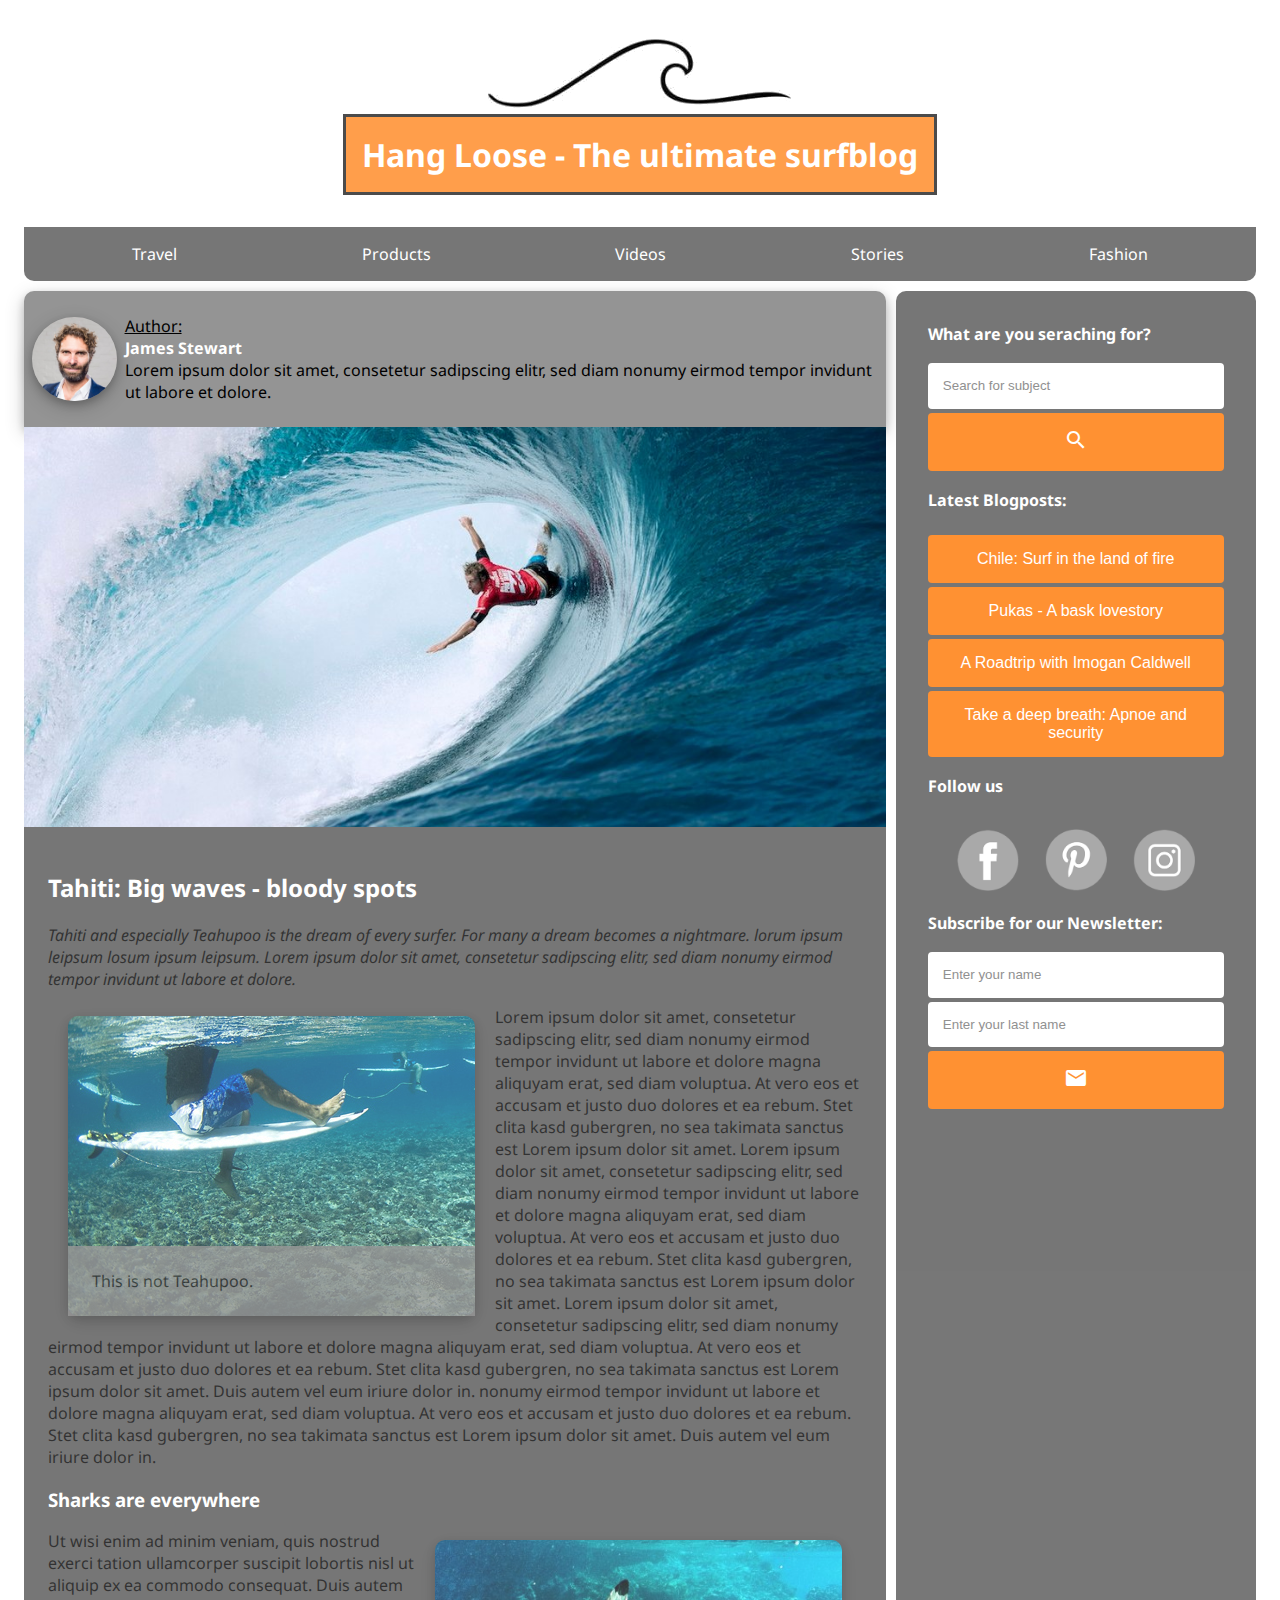
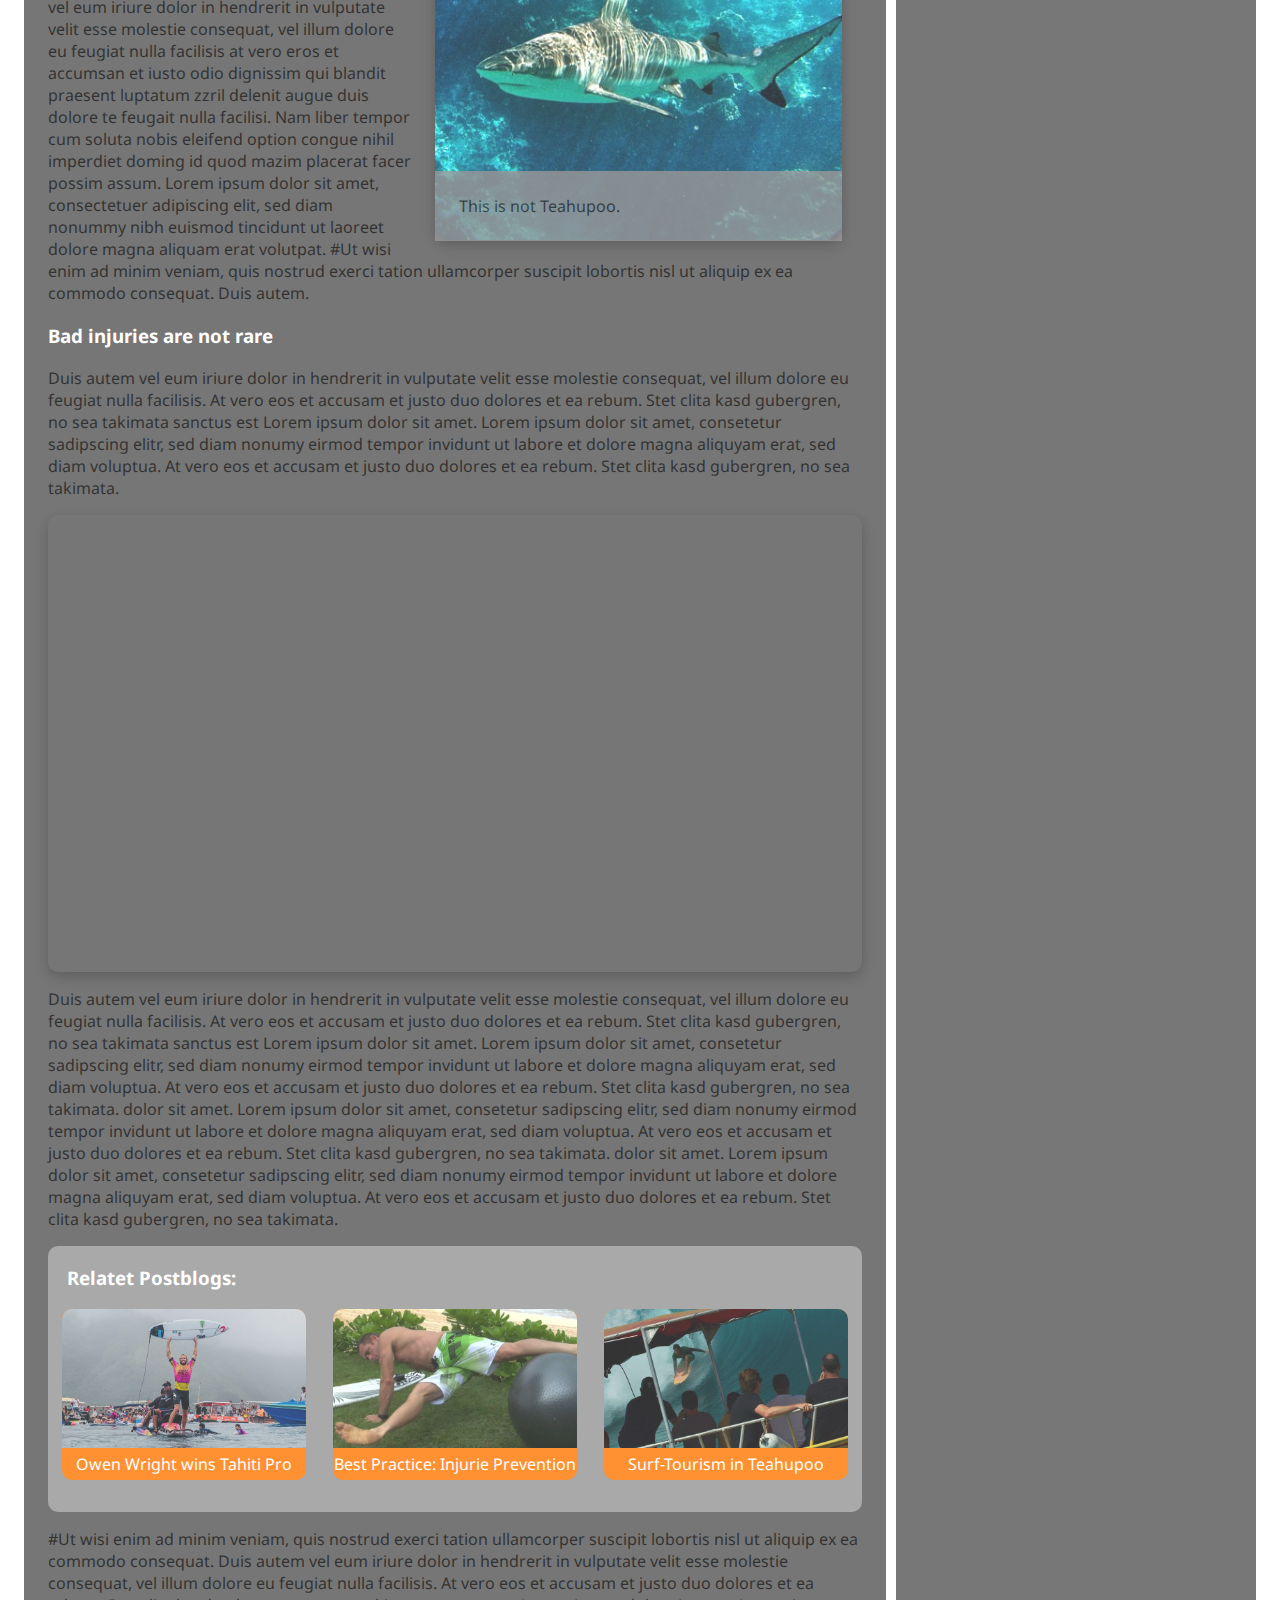
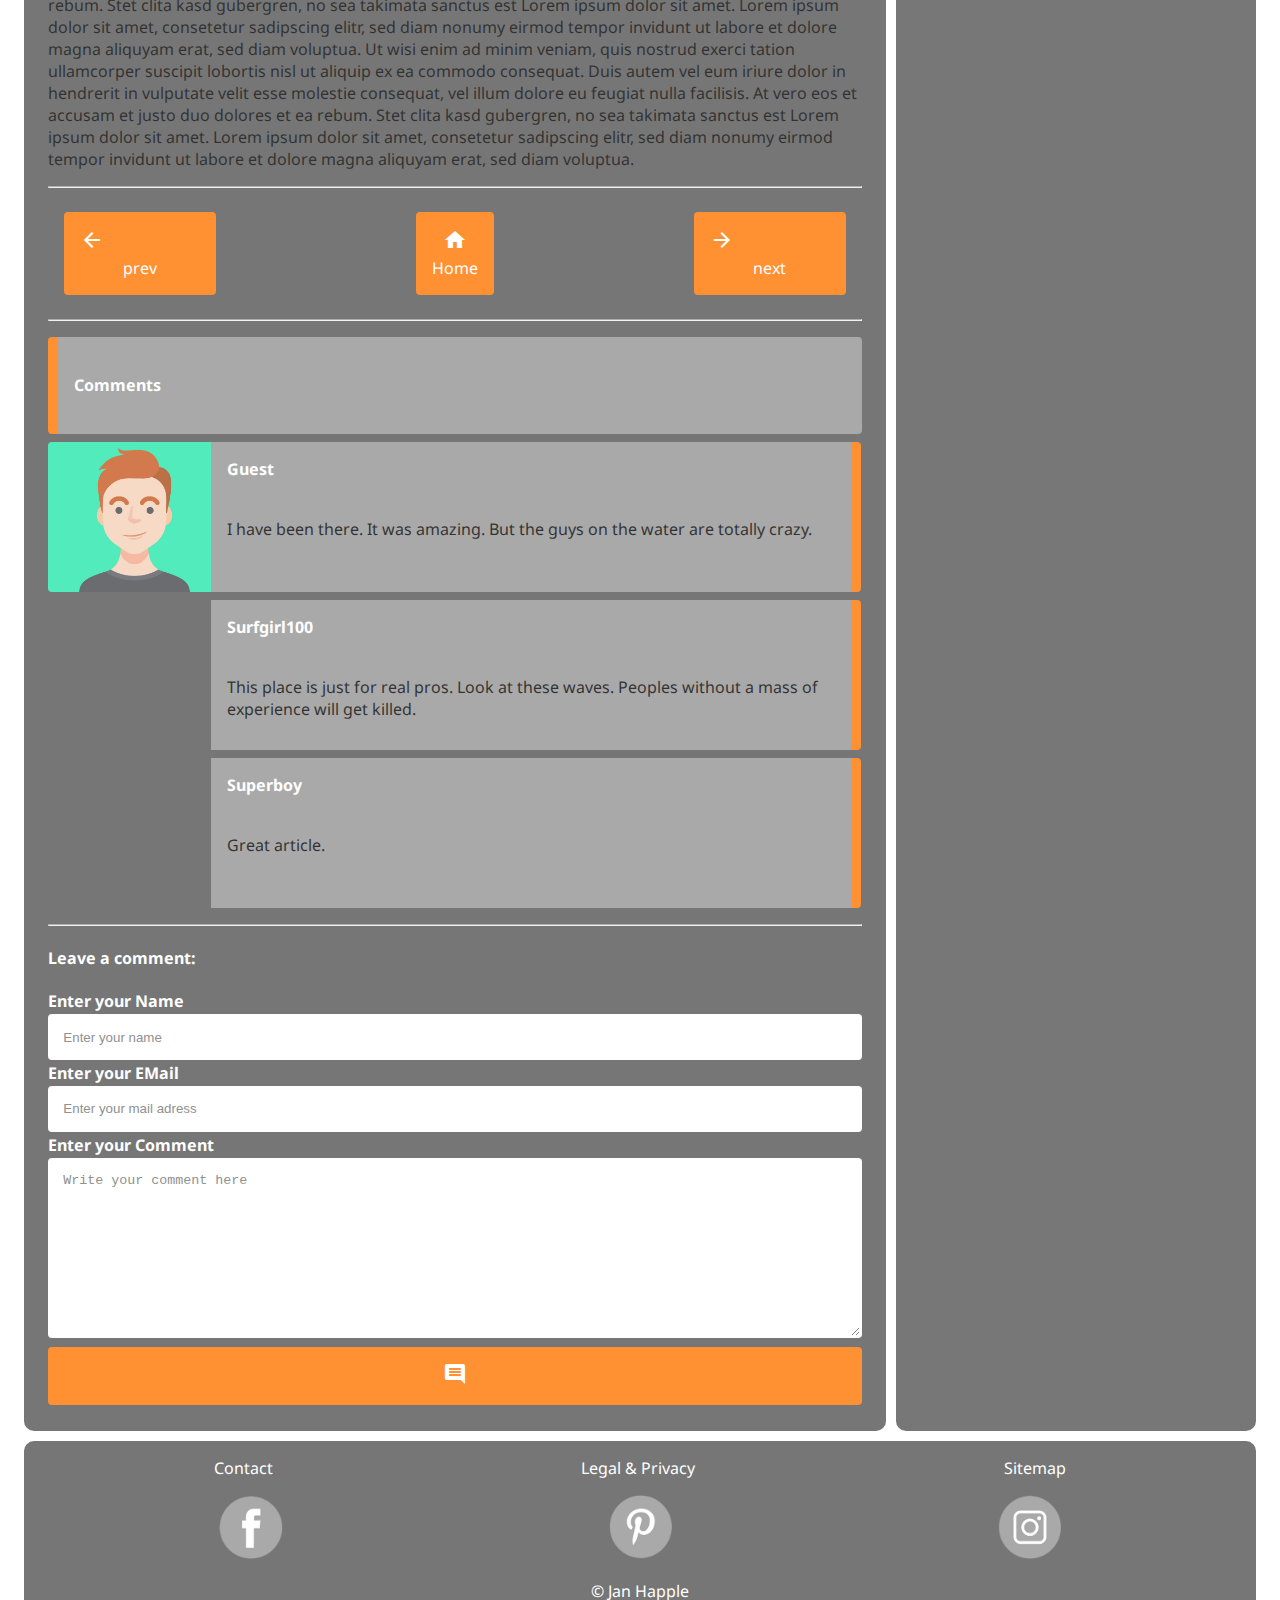
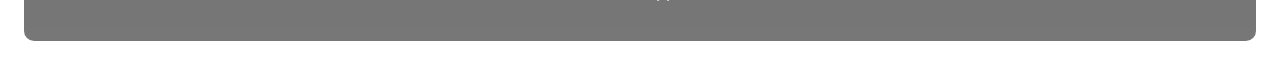
==== blogpost.html @ a2649602 "Add files via upload" ====
<!DOCTYPE html>
<html>
  
  <head>
    <meta charset="utf-8">
    <title>Hang Loose - The ultimate surfblog</title>
    <meta name="description" content="Hang loose - The ultimate Surfblog for all surfers and interested water sports enthusiasts">
    <meta name="keywords" content="Surfblog, surf, travel, swells, surf material, surf fashion, wetsuits, surf boards">
    <meta name="author" content="Jan Happle">
    <link href="https://fonts.googleapis.com/css2?family=Noto+Sans&display=swap" rel="stylesheet">
    <link href="https://fonts.googleapis.com/icon?family=Material+Icons" rel="stylesheet">
    <link rel="icon" href="img/flavicon.png">
    <meta content="width=device-width, initial-scale=1, maximum-scale=1" name="viewport">
    <link rel="stylesheet" href="css/style-blogpost.css">
  </head>

  <body>
      <div id="container">

        <div id="header">
          <header>
            <br>
            <div class="brand-logo-claim">
              <a href="../Project 1 - Blogpost/index.html"><img src="img/wave-logo-transparent.png" alt="brand logo"></a>
              <a href="../Project 1 - Blogpost/index.html"><h1>Hang Loose - The ultimate surfblog</h1></a>  
            </div>
          </header>
          <nav>
            <ul>
              <li><a href="#">Travel</a></li>
              <li><a href="#">Products</a></li>
              <li><a href="#">Videos</a></li>
              <li><a href="#">Stories</a></li>
              <li><a href="#">Fashion</a></li>
            </ul>
          </nav>
        </div>

        <div id="content">
          <content>
            <section>
              <div class="flex-avatar">
                <img class="avatar" src="img/James-Stewart_avatar.jpg" alt="James Stewart">
                  <p><u>Author:</u>
                    <br> 
                    <strong>James Stewart</strong>
                    <br>
                    Lorem ipsum dolor sit amet, consetetur sadipscing elitr, sed diam nonumy eirmod tempor invidunt ut labore et dolore.
                  </p>
              </div>
            </section>
          
            <section>
              <div id="ol-foto-content" class="header-blogpost"></div>
            </section>
            
            <div class="bdy-blog">
              <section>
                  <h2>Tahiti: Big waves - bloody spots</h2>
                    <p>
                      <i>Tahiti and especially Teahupoo is the dream of every surfer. For many a dream becomes a nightmare. lorum ipsum leipsum losum 
                         ipsum leipsum. Lorem ipsum dolor sit amet, consetetur sadipscing elitr, sed diam nonumy eirmod tempor invidunt ut labore et dolore.
                      </i>
                    </p>
                  <div class="pic-left">
                      <figcaption>This is not Teahupoo.</figcaption>
                  </div>
                    <p>
                      Lorem ipsum dolor sit amet, consetetur sadipscing elitr, sed diam nonumy eirmod tempor invidunt ut labore et dolore magna aliquyam 
                      erat, sed diam voluptua. At vero eos et accusam et justo duo dolores et ea rebum. Stet clita kasd gubergren, no sea takimata sanctus 
                      est Lorem ipsum dolor sit amet. Lorem ipsum dolor sit amet, consetetur sadipscing elitr, sed diam nonumy eirmod tempor invidunt ut 
                      labore et dolore magna aliquyam erat, sed diam voluptua. At vero eos et accusam et justo duo dolores et ea rebum. Stet clita kasd 
                      gubergren, no sea takimata sanctus est Lorem ipsum dolor sit amet. Lorem ipsum dolor sit amet, consetetur sadipscing elitr, sed diam 
                      nonumy eirmod tempor invidunt ut labore et dolore magna aliquyam erat, sed diam voluptua. At vero eos et accusam et justo duo dolores 
                      et ea rebum. Stet clita kasd gubergren, no sea takimata sanctus est Lorem ipsum dolor sit amet. Duis autem vel eum iriure dolor in. nonumy eirmod tempor invidunt ut labore et dolore magna aliquyam erat, sed diam voluptua. At vero eos et accusam et justo duo dolores 
                      et ea rebum. Stet clita kasd gubergren, no sea takimata sanctus est Lorem ipsum dolor sit amet. Duis autem vel eum iriure dolor in.
                    </p>
                    <h3>Sharks are everywhere</h3>
                  <div class="pic-right">
                      <figcaption>This is not Teahupoo.</figcaption>
                  </div>
                    <p>  
                      Ut wisi enim ad minim veniam, quis nostrud exerci tation ullamcorper suscipit lobortis nisl ut aliquip ex ea commodo consequat. 
                      Duis autem vel eum iriure dolor in hendrerit in vulputate velit esse molestie consequat, vel illum dolore eu feugiat nulla facilisis 
                      at vero eros et accumsan et iusto odio dignissim qui blandit praesent luptatum zzril delenit augue duis dolore te feugait nulla facilisi.
                      Nam liber tempor cum soluta nobis eleifend option congue nihil imperdiet doming id quod mazim placerat facer possim assum. Lorem ipsum 
                      dolor sit amet, consectetuer adipiscing elit, sed diam nonummy nibh euismod tincidunt ut laoreet dolore magna aliquam erat volutpat. 
                      #Ut wisi enim ad minim veniam, quis nostrud exerci tation ullamcorper suscipit lobortis nisl ut aliquip ex ea commodo consequat. Duis autem.
                    </p>
                    <h3>Bad injuries are not rare</h3>
                    <p>
                      Duis autem vel eum iriure dolor in hendrerit in vulputate velit esse molestie consequat, vel illum dolore eu feugiat nulla 
                      facilisis. At vero eos et accusam et justo duo dolores et ea rebum. Stet clita kasd gubergren, no sea takimata sanctus est Lorem ipsum 
                      dolor sit amet. Lorem ipsum dolor sit amet, consetetur sadipscing elitr, sed diam nonumy eirmod tempor invidunt ut labore et dolore magna 
                      aliquyam erat, sed diam voluptua. At vero eos et accusam et justo duo dolores et ea rebum. Stet clita kasd gubergren, no sea takimata.
                    </p>                  
                  <div class="vid-left">
                    <iframe width="560" height="315" src="https://www.youtube.com/embed/WJuE8nQtv1w" frameborder="0" allow="accelerometer; autoplay; encrypted-media; gyroscope; picture-in-picture" allowfullscreen></iframe>
                  </div>
                    <p>
                      Duis autem vel eum iriure dolor in hendrerit in vulputate velit esse molestie consequat, vel illum dolore eu feugiat nulla 
                      facilisis. At vero eos et accusam et justo duo dolores et ea rebum. Stet clita kasd gubergren, no sea takimata sanctus est Lorem ipsum 
                      dolor sit amet. Lorem ipsum dolor sit amet, consetetur sadipscing elitr, sed diam nonumy eirmod tempor invidunt ut labore et dolore magna 
                      aliquyam erat, sed diam voluptua. At vero eos et accusam et justo duo dolores et ea rebum. Stet clita kasd gubergren, no sea takimata.
                      dolor sit amet. Lorem ipsum dolor sit amet, consetetur sadipscing elitr, sed diam nonumy eirmod tempor invidunt ut labore et dolore magna 
                      aliquyam erat, sed diam voluptua. At vero eos et accusam et justo duo dolores et ea rebum. Stet clita kasd gubergren, no sea takimata. dolor sit amet. Lorem ipsum dolor sit amet, consetetur sadipscing elitr, sed diam nonumy eirmod tempor invidunt ut labore et dolore magna 
                      aliquyam erat, sed diam voluptua. At vero eos et accusam et justo duo dolores et ea rebum. Stet clita kasd gubergren, no sea takimata.
                    </p>
              </section>

              <section>
                <h3 class="hd-link-box">Relatet Postblogs:</h3>
                  <div class="rel-links">
                    <div id="link-box">
                      <a href="index.html"><img class="img-link-box" src="img/Owen-Wright.jpg" alt="Link to Home"></a>
                      <a href="index.html">Owen Wright wins Tahiti Pro</a>
                    </div>
                    <div id="link-box">
                      <a href="index.html"><img class="img-link-box" src="img/surf-training.jpg" alt="Link to Home"></a>
                      <a href="index.html">Best Practice: Injurie Prevention</a>
                    </div>
                    <div id="link-box">
                      <a href="index.html"><img class="img-link-box" src="img/Tourism-Teahupoo.jpg" alt="Link to Home"></a>
                      <a href="index.html">Surf-Tourism in Teahupoo</a>
                    </div>
                  </div>
              </section>

              <section>
                <p>  
                  #Ut wisi enim ad minim veniam, quis nostrud exerci tation ullamcorper suscipit lobortis nisl ut aliquip ex ea commodo consequat. Duis autem 
                  vel eum iriure dolor in hendrerit in vulputate velit esse molestie consequat, vel illum dolore eu feugiat nulla facilisis. At vero eos et 
                  accusam et justo duo dolores et ea rebum. Stet clita kasd gubergren, no sea takimata sanctus est Lorem ipsum dolor sit amet. Lorem ipsum 
                  dolor sit amet, consetetur sadipscing elitr, sed diam nonumy eirmod tempor invidunt ut labore et dolore magna aliquyam erat, sed diam voluptua.
                  Ut wisi enim ad minim veniam, quis nostrud exerci tation ullamcorper suscipit lobortis nisl ut aliquip ex ea commodo consequat. Duis autem 
                  vel eum iriure dolor in hendrerit in vulputate velit esse molestie consequat, vel illum dolore eu feugiat nulla facilisis. At vero eos et 
                  accusam et justo duo dolores et ea rebum. Stet clita kasd gubergren, no sea takimata sanctus est Lorem ipsum dolor sit amet. Lorem ipsum 
                  dolor sit amet, consetetur sadipscing elitr, sed diam nonumy eirmod tempor invidunt ut labore et dolore magna aliquyam erat, sed diam voluptua.
                </p>
              </section>

              <section>
                <hr>
                  <div class="nav-blog">
                    <div class="nav-icons">
                      <a href="index.html"><span class="material-icons">arrow_back_ios</span></a>
                      <a href="index.html">prev</a>
                    </div>
                    <div class="nav-icons">
                      <a href="index.html"><span class="material-icons">home</span></a>
                      <a href="index.html">Home</a>
                    </div>
                    <div class="nav-icons">
                      <a href="index.html"><span class="material-icons">arrow_forward_ios</span></a>
                      <a href="index.html">next</a>
                    </div>
                  </div>
                <hr>
              </section>

              <section>
                <div class="comments">
                  <h4>Comments</h4>
                </div>
                <div class="cmd-line">
                    <div id="box1" class="cmd-box-pic"></div>
                    <div id="box2" class="cmd-box-txt">
                        <strong>Guest</strong>
                        <br>
                        <p>
                          I have been there. It was amazing. But the guys on the water are totally crazy.
                        </p>
                    </div>
                    <div id="box3" class="cmd-box-pic"></div>
                    <div id="box4" class="cmd-box-txt">
                      <strong>Surfgirl100</strong>
                        <br>
                        <p>
                          This place is just for real pros. Look at these waves. Peoples without a mass of experience will get killed.
                        </p>
                    </div>
                    <div id="box5" class="cmd-box-pic"></div>
                    <div id="box6" class="cmd-box-txt">
                      <strong>Superboy</strong>
                        <br>
                        <p>
                          Great article. 
                        </p>
                    </div>
                </div>
                <hr>
                <div class="cmd-form">
                  <form>
                    <label for="input-comments"><h4>Leave a comment:</h4></label>
                    <p></p>
                    <label for="input-comments"><strong>Enter your Name</strong></label>
                    <input class="input-comments" type="text" placeholder="Enter your name"><br>
                    <label for="input-comments"><strong>Enter your EMail</strong></label>
                    <input class="input-comments" type="email" placeholder="Enter your mail adress"><br>
                    <label for="input-comments"><strong>Enter your Comment</strong></label>
                    <textarea class="input-comments" rows="10" cols="135" number="300" placeholder="Write your comment here" required="required"></textarea>
                    <button class="s-btn"><a href="#"><span class="material-icons">insert_comment</span></a></button>
                  </form>
              </div>
              
              </section>

            </div>  
          </content>
        </div> 
        
        <div id="sidebar">
          <aside>
            <div class="sd-box-one">
              <form>
                <label for="search-query"><strong>What are you seraching for?</strong></label>
                <p></p>
                <input type="search" placeholder="Search for subject"><br>
                <button type="submit" class="s-btn"><span class="material-icons">search</span></button>
              </form>
            </div>
          
            <div class="sd-box-two"> 
              <strong>Latest Blogposts:</strong>
              <br>
              <button class="s-btn"><a href="#">Chile: Surf in the land of fire</a></button>
              <button class="s-btn"><a href="#">Pukas - A bask lovestory</a></button>
              <button class="s-btn"><a href="#">A Roadtrip with Imogan Caldwell</a></button>
              <button class="s-btn"><a href="#">Take a deep breath: Apnoe and security</a></button>
            </div>
            
            <strong>Follow us</strong>
            <p></p>
            <div class="sd-box-three">
                <a href="https://de-de.facebook.com/" target="_blank"><img style="width: 70%;" src="img/facebook-icon.png"></a>
                <a href="https://www.pinterest.de/" target="_blank"><img style="width: 70%;" src="img/pintrest-icon.png"></a>
                <a href="https://www.instagram.com/" target="_blank"><img style="width: 70%;" src="img/instagram-icon.png"></a>
            </div>

            <div class="sd-box-four">
                <form>
                  <label for="search-query"><strong>Subscribe for our Newsletter:</strong></label>
                  <p></p>
                  <input class="input-newsletter" type="text" placeholder="Enter your name"><br>
                  <input class="input-newsletter" type="text" placeholder="Enter your last name"><br>
                  <button class="s-btn"><a href="#"><span class="material-icons">local_post_office</span></a></button>
                </form>
            </div>
          </aside>
        </div>

        <div id="footer">
          <footer>
              
              <div id="ft-links" class="ft-boxes">
                <a href="#">Contact</a>
                <a href="#">Legal & Privacy</a>
                <a href="#">Sitemap</a> 
              </div> 

              <div id="ft">
                <div id="ft-social-logos" class="ft-boxes">
                  <a href="https://de-de.facebook.com/" target="_blank"><img style="width: 40%;" src="img/facebook-icon.png"></a>
                  <a href="https://www.pinterest.de/" target="_blank"><img style="width: 40%;" src="img/pintrest-icon.png"></a>
                  <a href="https://www.instagram.com/" target="_blank"><img style="width: 40%;" src="img/instagram-icon.png"></a>
                </div>

              <div id="ft-cr" class="ft-boxes">
                © Jan Happle
              </div>
            </div>
          </footer>
        </div>

      </div>
  </body>

</html>
---- css/style-blogpost.css ----
@import "navbar.css";
@import "style.css";
@import "grid-blogpost.css";
@import "pics&boxes.css";
@import "pics&boxes-blogpost.css";
@import "footer.css";
@import "sidebar-blogpost.css";
@import "nav-blogpost.css";
@import "comments.css";

/* body blogpost */
.bdy-blog {
  background-color: rgb(85, 85, 85);
  opacity: 0.8;
  padding: 1.5em;
  border-bottom-left-radius: 10px;
  border-bottom-right-radius: 10px;
}

.blog-head {
  background-color: rgb(85, 85, 85);
  opacity: 0.8;
  padding: 1.5em;
  border-top-left-radius: 10px;
  border-top-right-radius: 10px;
}
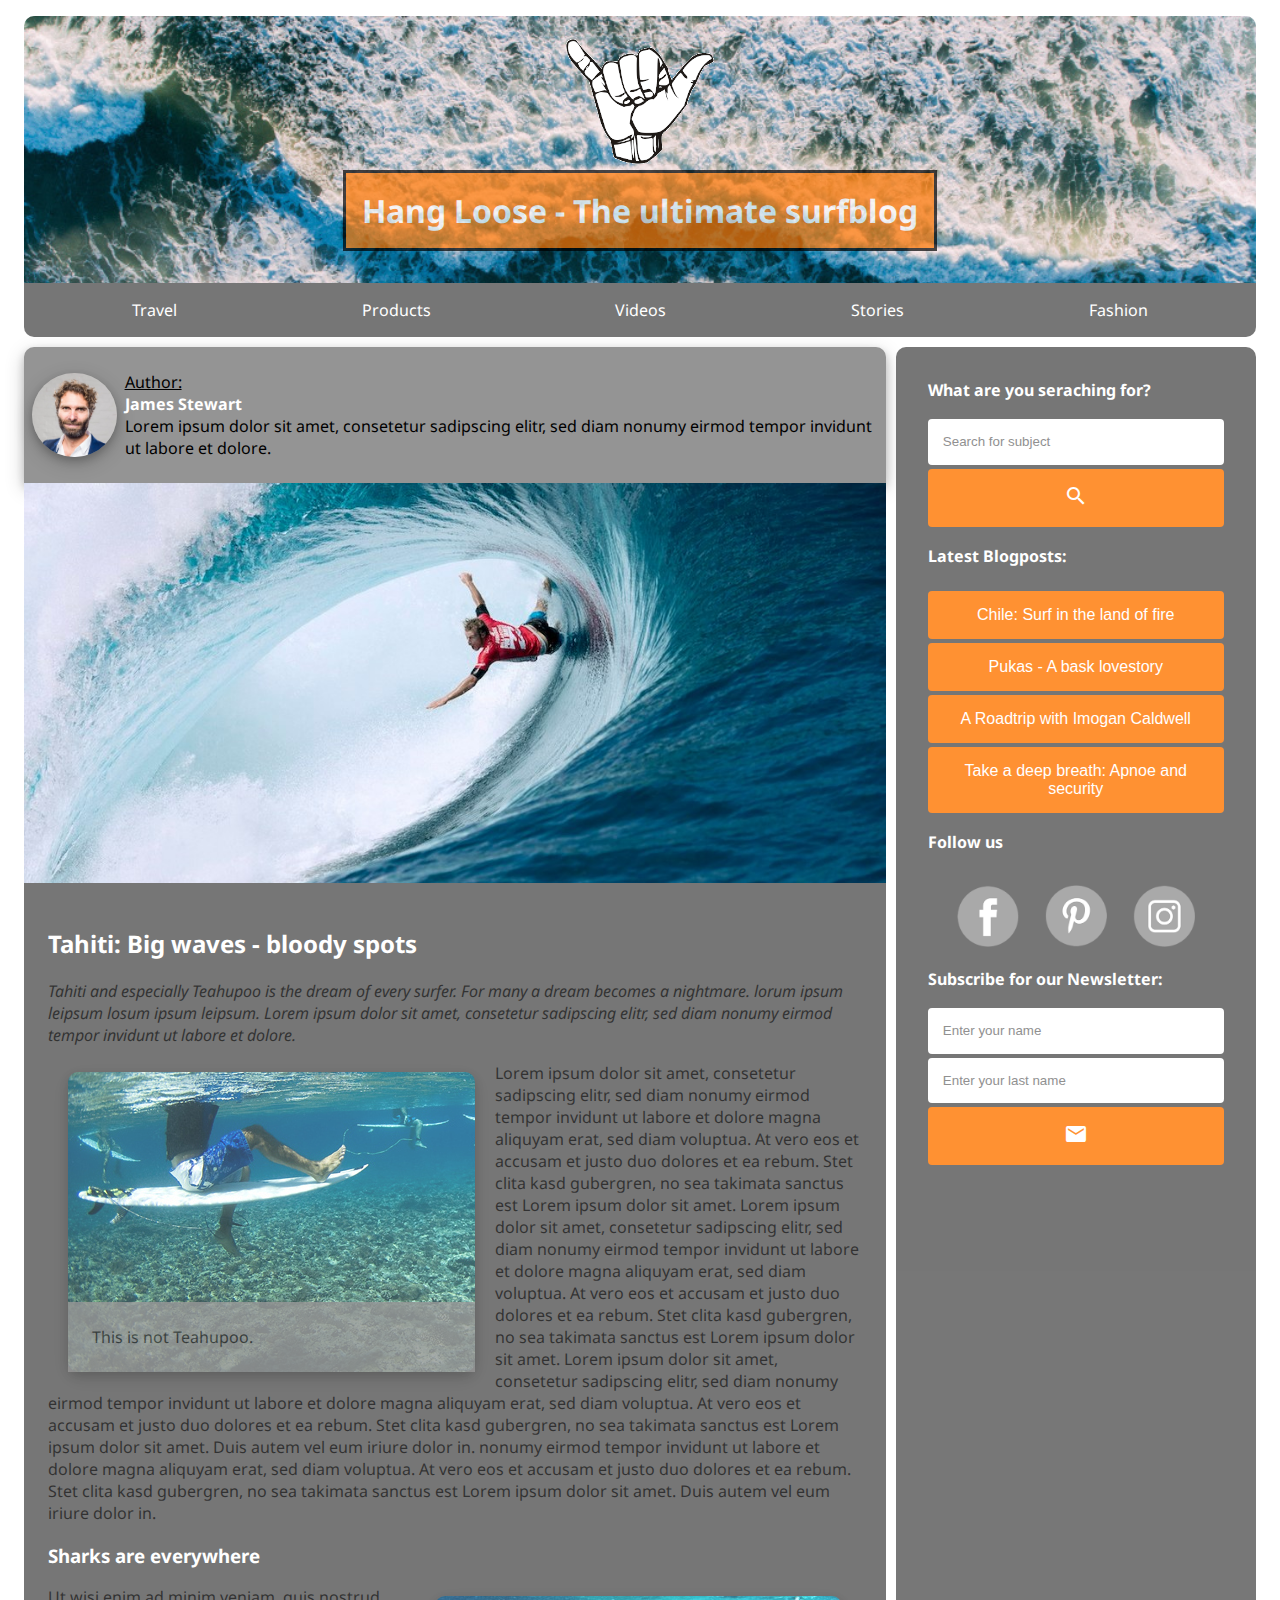
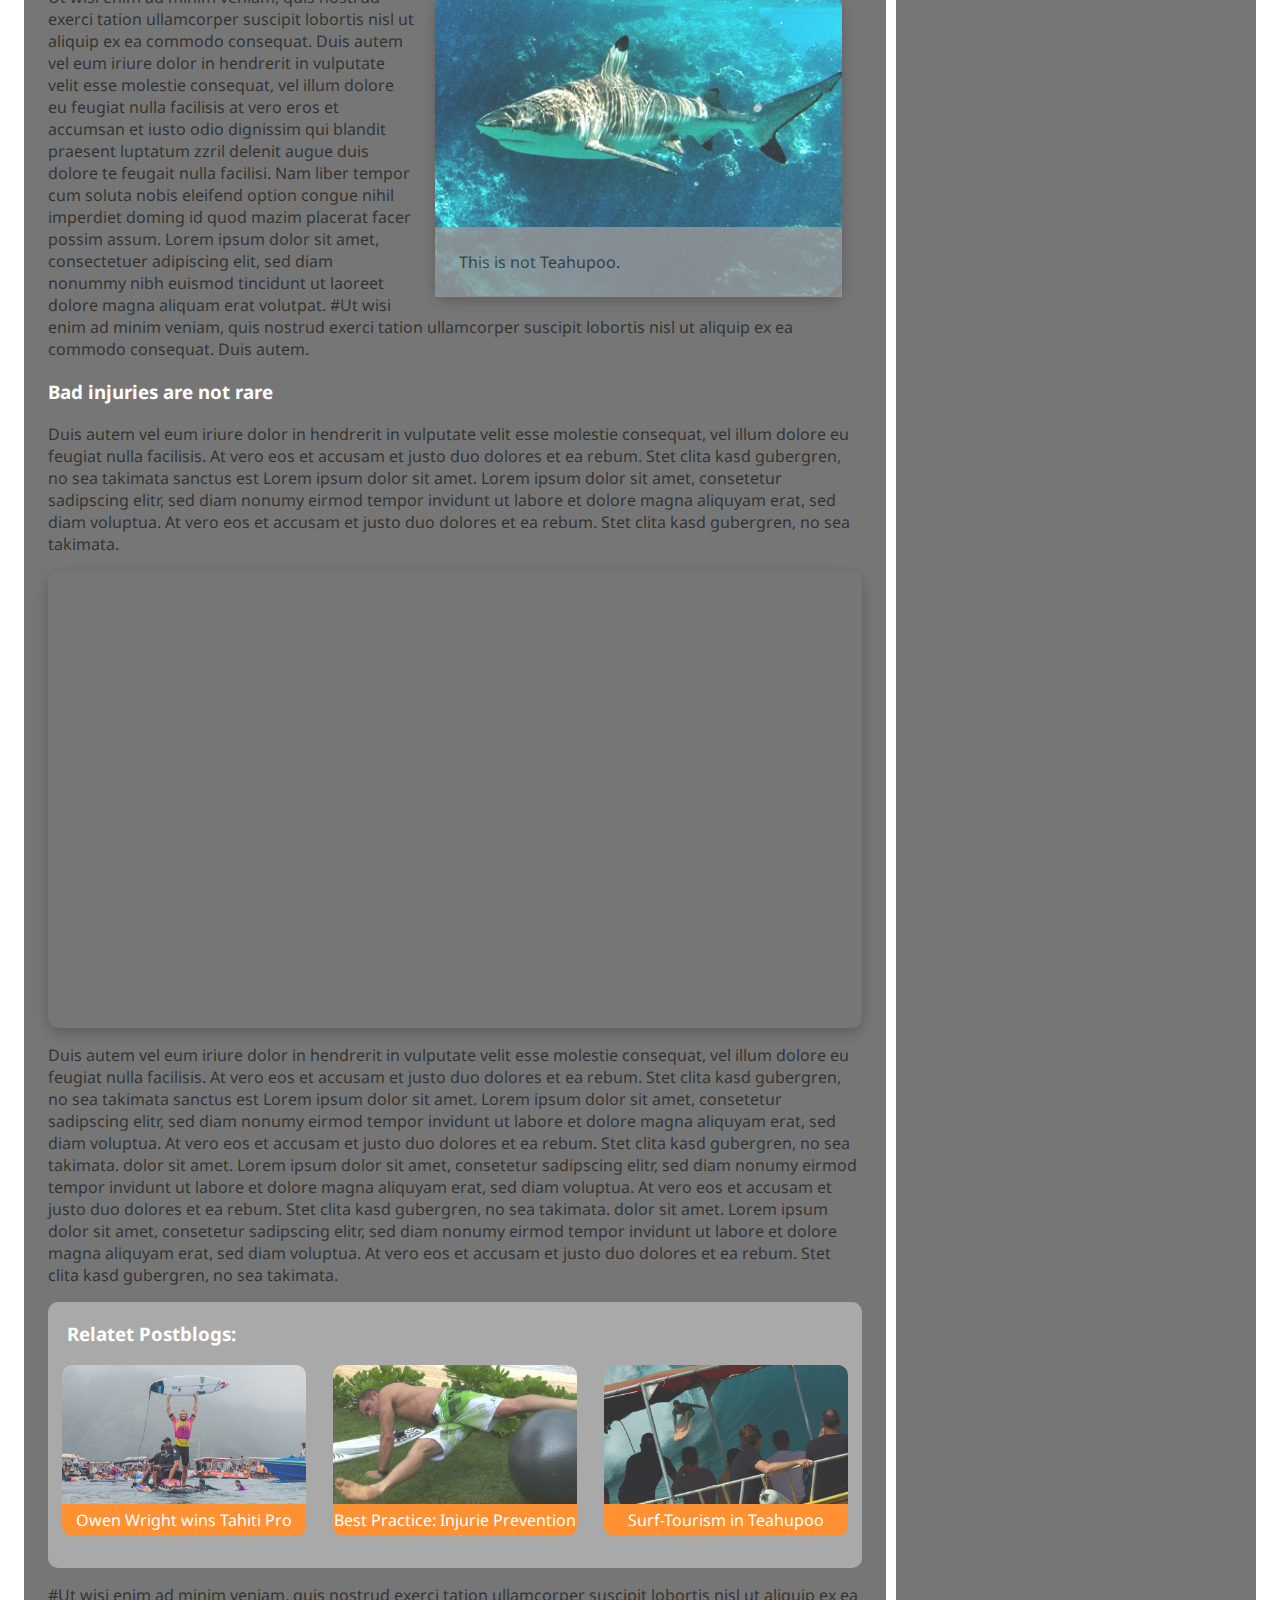
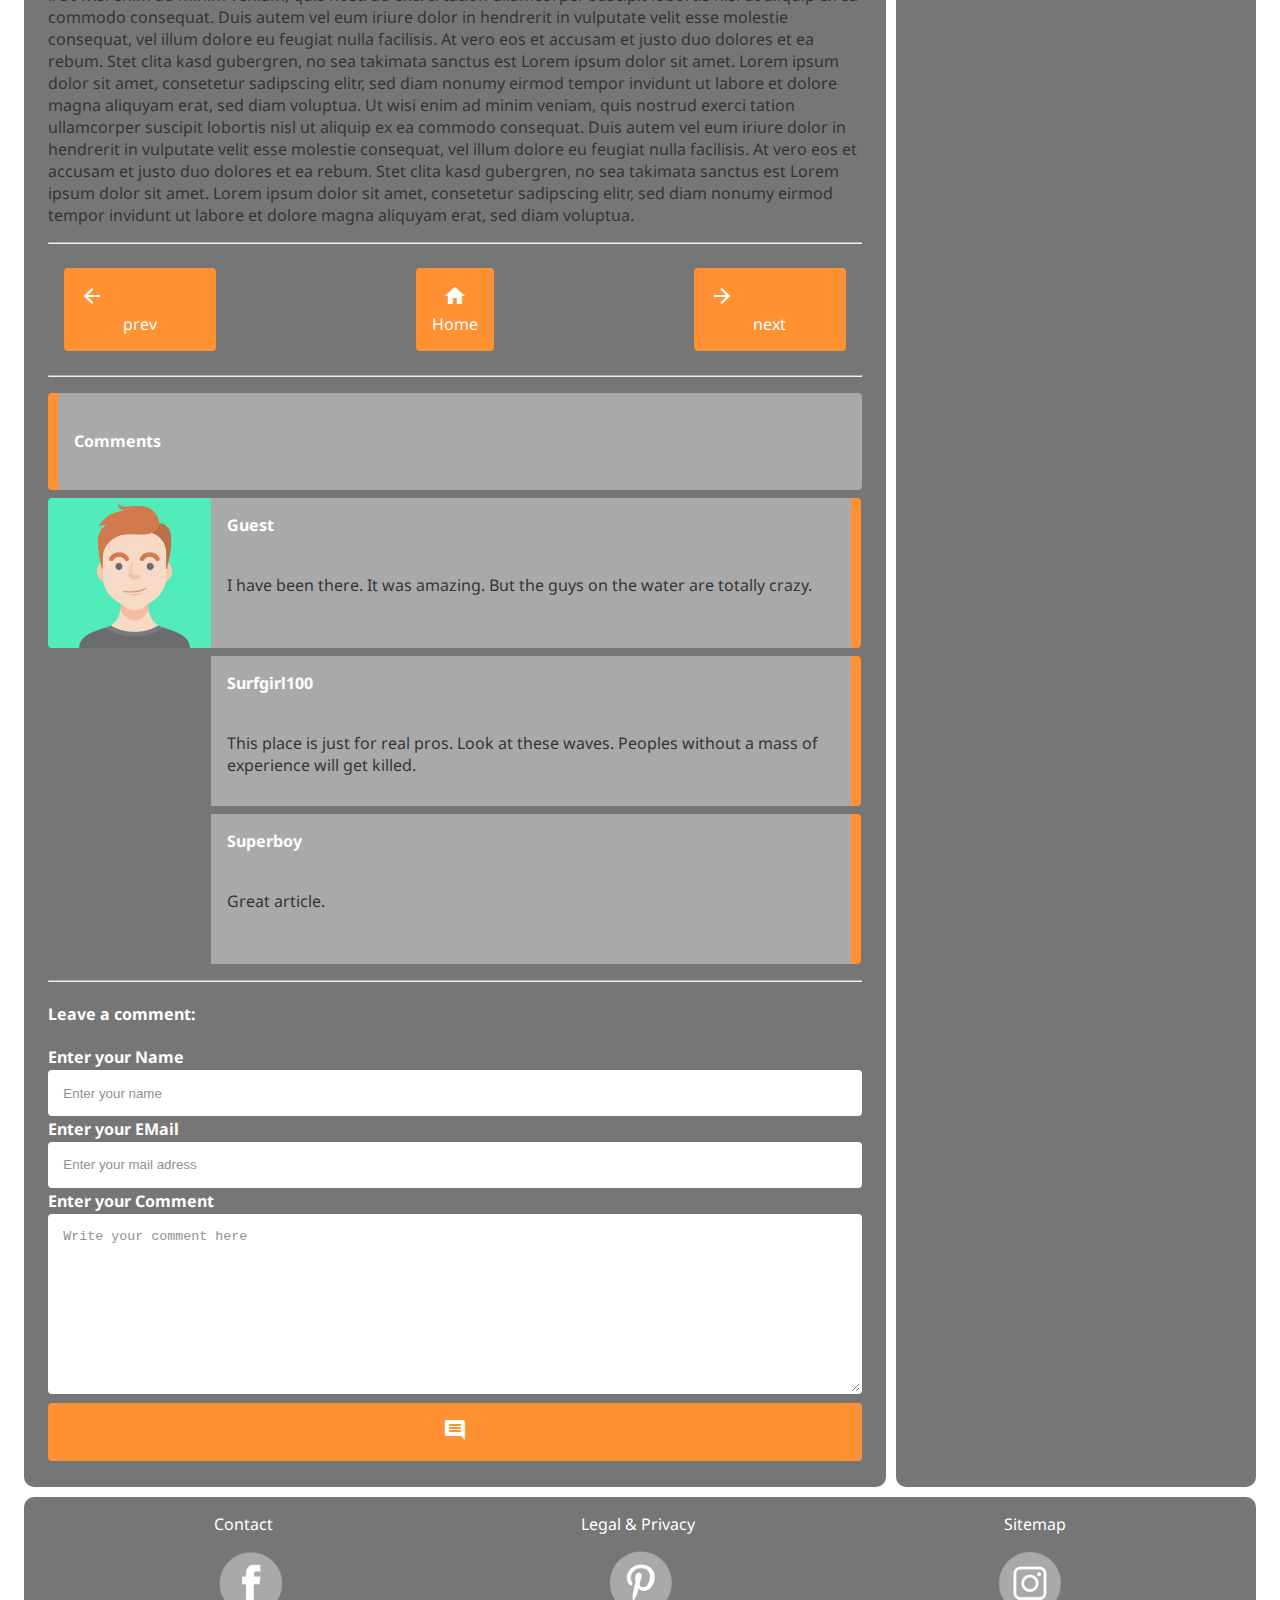
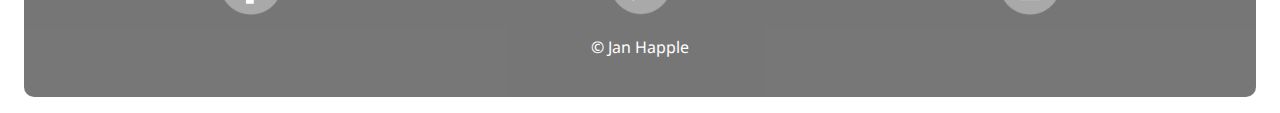
==== commit 0b411790: "Update blogpost.html" ====
--- a/blogpost.html
+++ b/blogpost.html
@@ -21,7 +21,7 @@
           <header>
             <br>
             <div class="brand-logo-claim">
-              <a href="../Project 1 - Blogpost/index.html"><img src="img/wave-logo-transparent.png" alt="brand logo"></a>
+              <a href="../Project 1 - Blogpost/index.html"><img src="img/hangloose-logo-r.png" alt="brand logo"></a>
               <a href="../Project 1 - Blogpost/index.html"><h1>Hang Loose - The ultimate surfblog</h1></a>  
             </div>
           </header>
@@ -275,4 +275,4 @@
       </div>
   </body>
 
-</html>+</html>
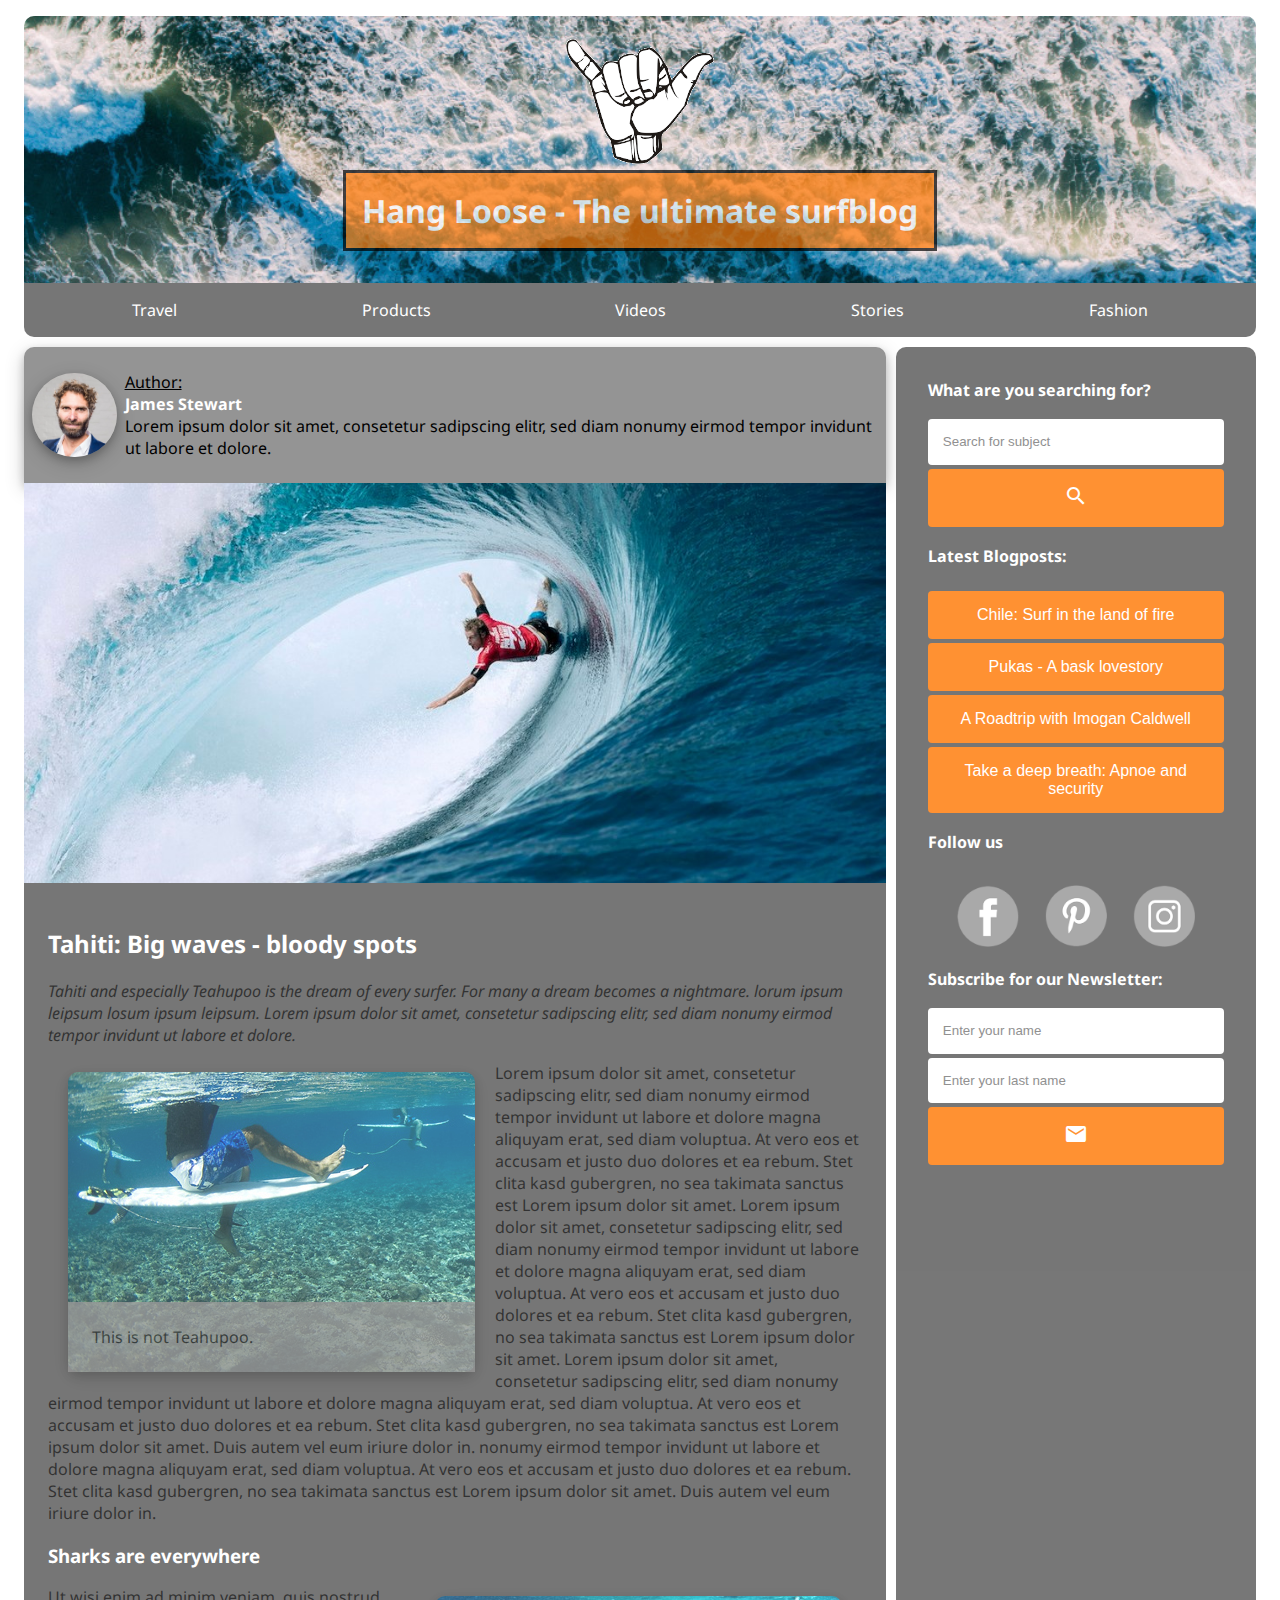
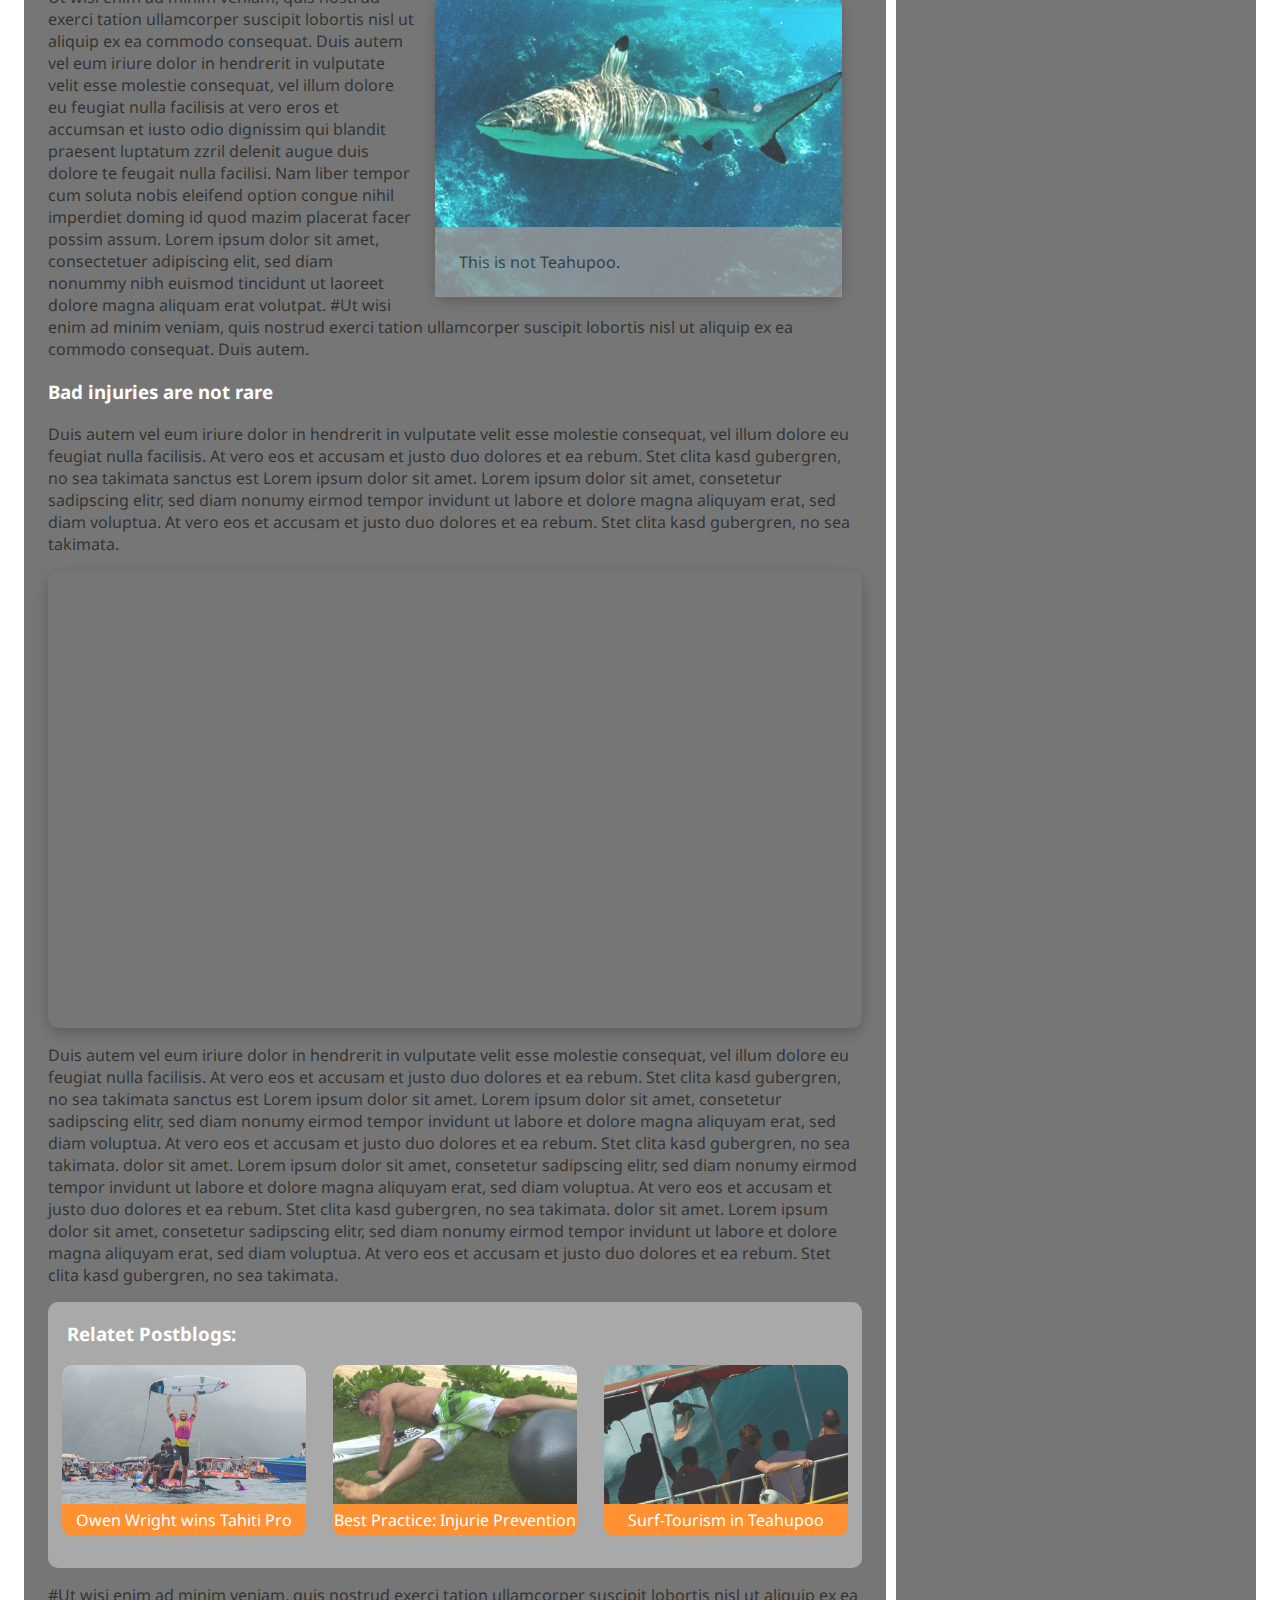
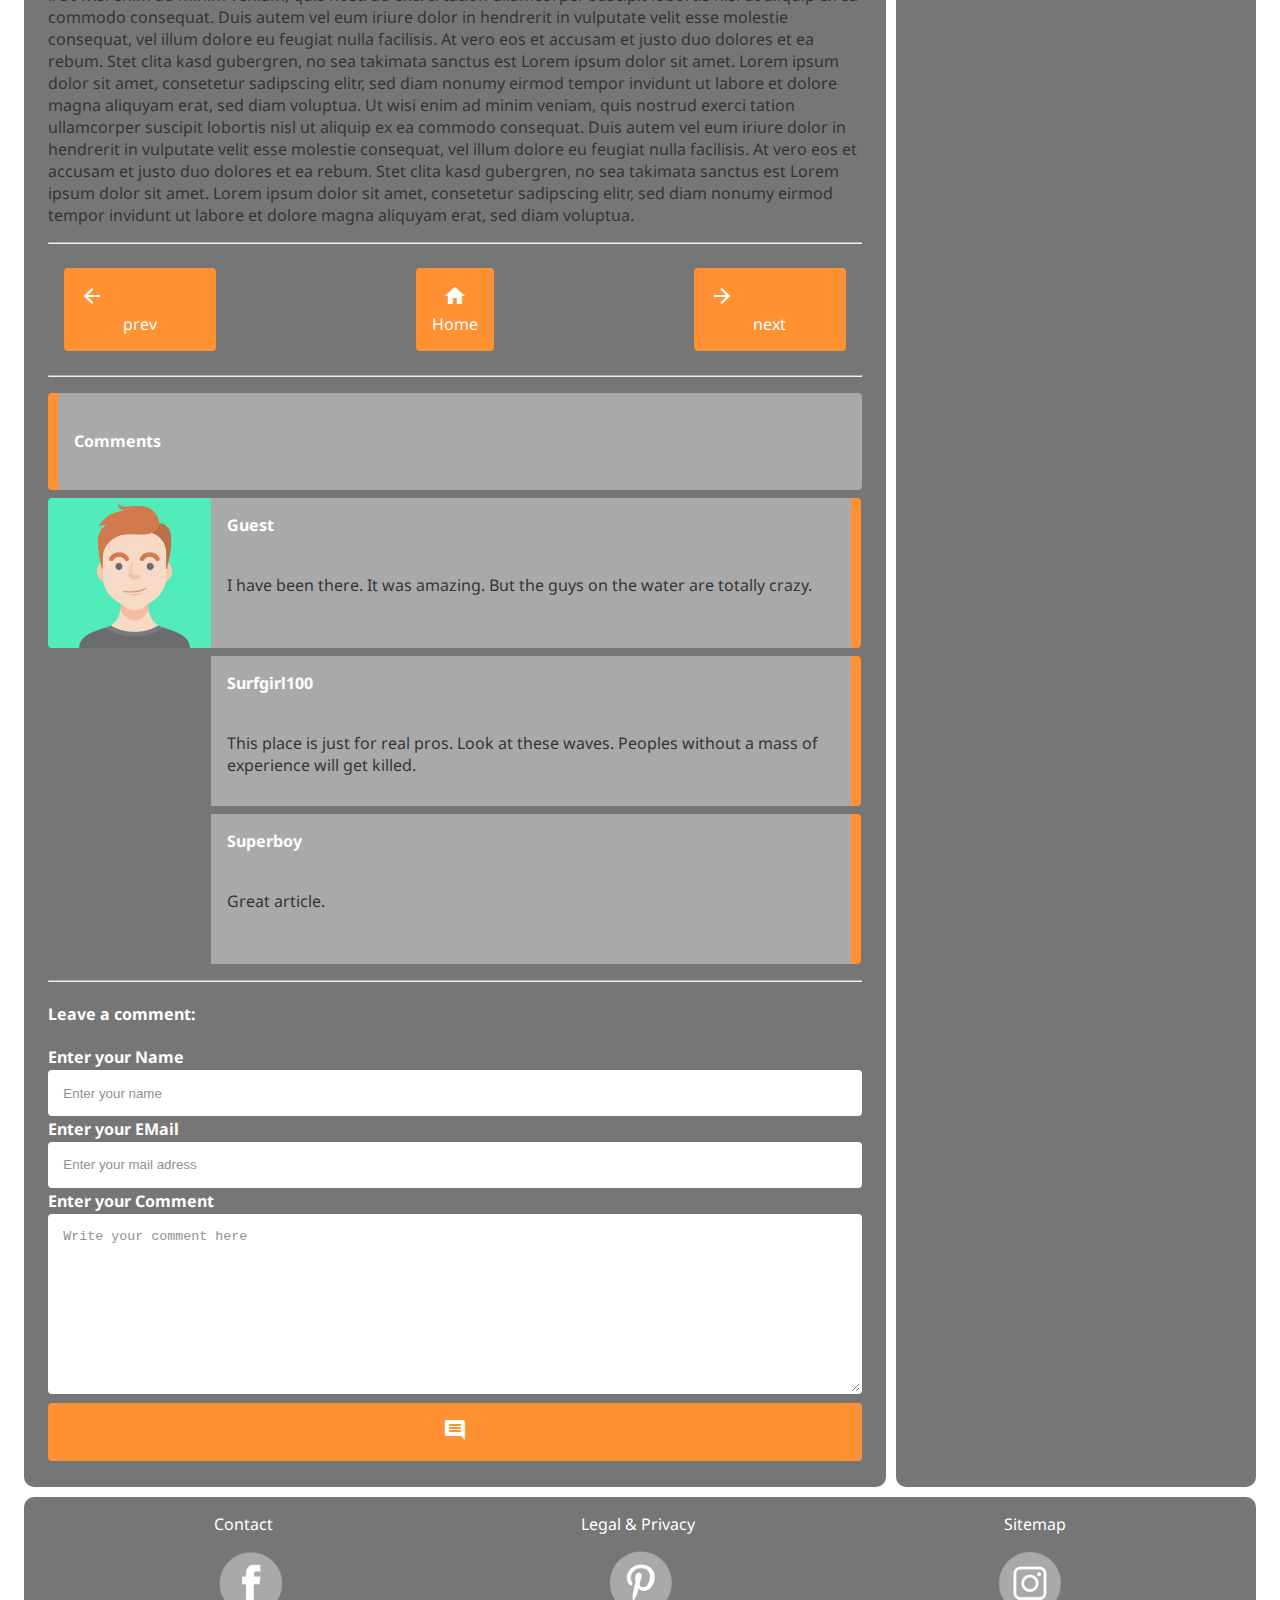
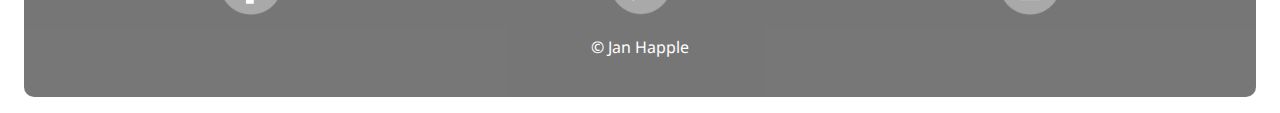
==== commit a02e5207: "spelling mistake / searchquery / blogpost" ====
--- a/blogpost.html
+++ b/blogpost.html
@@ -1,5 +1,5 @@
 <!DOCTYPE html>
-<html>
+<html lang="en">
   
   <head>
     <meta charset="utf-8">
@@ -21,8 +21,8 @@
           <header>
             <br>
             <div class="brand-logo-claim">
-              <a href="../Project 1 - Blogpost/index.html"><img src="img/hangloose-logo-r.png" alt="brand logo"></a>
-              <a href="../Project 1 - Blogpost/index.html"><h1>Hang Loose - The ultimate surfblog</h1></a>  
+              <a href="../index.html"><img src="img/hangloose-logo-r.png" alt="brand logo"></a>
+              <a href="../index.html"><h1>Hang Loose - The ultimate surfblog</h1></a>  
             </div>
           </header>
           <nav>
@@ -213,7 +213,7 @@
           <aside>
             <div class="sd-box-one">
               <form>
-                <label for="search-query"><strong>What are you seraching for?</strong></label>
+                <label for="search-query"><strong>What are you searching for?</strong></label>
                 <p></p>
                 <input type="search" placeholder="Search for subject"><br>
                 <button type="submit" class="s-btn"><span class="material-icons">search</span></button>
@@ -223,10 +223,10 @@
             <div class="sd-box-two"> 
               <strong>Latest Blogposts:</strong>
               <br>
-              <button class="s-btn"><a href="#">Chile: Surf in the land of fire</a></button>
-              <button class="s-btn"><a href="#">Pukas - A bask lovestory</a></button>
-              <button class="s-btn"><a href="#">A Roadtrip with Imogan Caldwell</a></button>
-              <button class="s-btn"><a href="#">Take a deep breath: Apnoe and security</a></button>
+              <a href="index.html"><button class="s-btn">Chile: Surf in the land of fire</button></a>
+              <a href="index.html"><button class="s-btn">Pukas - A bask lovestory</button></a>
+              <a href="index.html"><button class="s-btn">A Roadtrip with Imogan Caldwell</button></a>
+              <a href="index.html"><button class="s-btn">Take a deep breath: Apnoe and security</button></a>
             </div>
             
             <strong>Follow us</strong>
